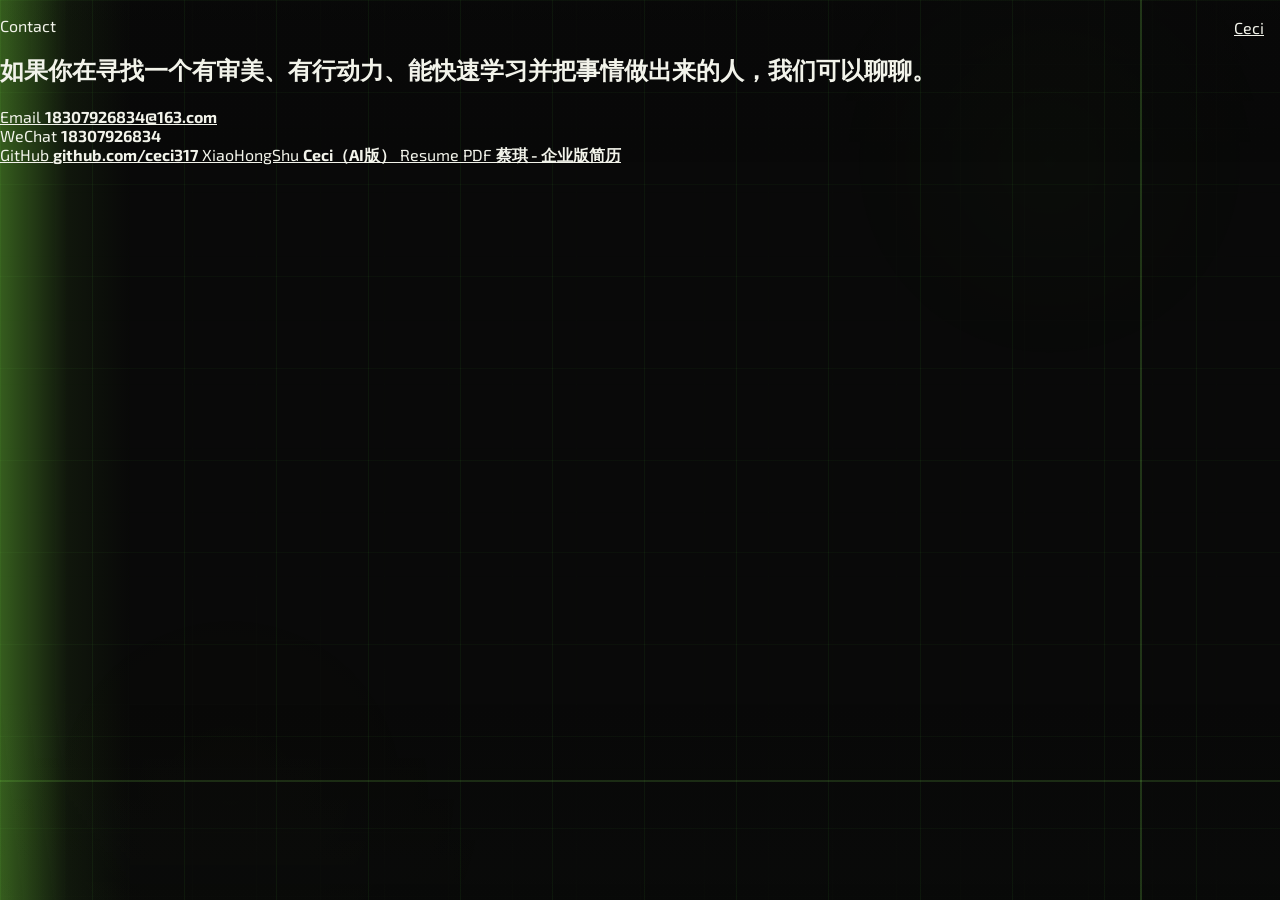
==== contact.html @ 03aebc3f "Launch refreshed portfolio experience" ====
<!doctype html>
<html lang="zh-CN">
  <head>
    <meta charset="UTF-8" />
    <meta name="viewport" content="width=device-width, initial-scale=1.0" />
    <title>Ceci | Contact</title>
    <link rel="stylesheet" href="style.css" />
  </head>
  <body data-page="contact">
    <div class="page-shell">
      <header class="site-header">
        <a class="brand" href="index.html">Ceci</a>
        <nav class="site-nav">
          <a href="index.html">我是谁？</a>
          <a href="ai-builder.html">AI Builder</a>
          <a href="becoming.html">我是如何成为我？</a>
          <a href="beyond-ai.html">AI之外</a>
          <a href="contact.html">认识一下</a>
        </nav>
      </header>

      <main>
        <section class="contact-hero" data-reveal>
          <p class="section-kicker">Contact</p>
          <h1>如果你在寻找一个有审美、有行动力、能快速学习并把事情做出来的人，我们可以聊聊。</h1>
        </section>

        <section class="contact-grid">
          <a class="contact-tile" href="mailto:18307926834@163.com" data-reveal>
            <span>Email</span>
            <strong>18307926834@163.com</strong>
          </a>
          <article class="contact-tile" data-reveal>
            <span>WeChat</span>
            <strong>18307926834</strong>
          </article>
          <a class="contact-tile" href="https://github.com/ceci317" target="_blank" rel="noreferrer" data-reveal>
            <span>GitHub</span>
            <strong>github.com/ceci317</strong>
          </a>
          <a class="contact-tile" href="https://www.xiaohongshu.com/user/profile/5db38bb500000000010081aa" target="_blank" rel="noreferrer" data-reveal>
            <span>XiaoHongShu</span>
            <strong>Ceci（AI版）</strong>
          </a>
          <a class="contact-tile" href="assets/ceci-resume.pdf" target="_blank" rel="noreferrer" data-reveal>
            <span>Resume PDF</span>
            <strong>蔡琪 - 企业版简历</strong>
          </a>
        </section>
      </main>
    </div>
    <script src="script.js"></script>
  </body>
</html>
---- style.css ----
@import url("https://fonts.googleapis.com/css2?family=Exo+2:wght@400;500;600;700;800&family=IBM+Plex+Mono:wght@400;500;600&display=swap");

:root {
  --bg: #090909;
  --panel: #0e0e0e;
  --text: #f2f3ea;
  --muted: rgba(242, 243, 234, 0.78);
  --line: #c4ff45;
  --line-soft: rgba(196, 255, 69, 0.2);
  --line-bright: #8dff5f;
  --shadow: 0 0 18px rgba(196, 255, 69, 0.5);
  --radius: 18px;
}

* {
  box-sizing: border-box;
}

html {
  scroll-behavior: smooth;
}

body {
  position: relative;
  margin: 0;
  background: var(--bg);
  color: var(--text);
  font-family: "Exo 2", "PingFang SC", "Microsoft YaHei", sans-serif;
  overflow-x: hidden;
}

body::before,
body::after {
  content: "";
  position: fixed;
  inset: 0;
  pointer-events: none;
}

body::before {
  z-index: 0;
  background:
    linear-gradient(180deg, rgba(255, 255, 255, 0.015), transparent 18%, transparent 82%, rgba(255, 255, 255, 0.015)),
    linear-gradient(90deg, rgba(141, 255, 95, 0.035) 1px, transparent 1px),
    linear-gradient(rgba(141, 255, 95, 0.02) 1px, transparent 1px),
    radial-gradient(circle at 82% 18%, rgba(141, 255, 95, 0.08), transparent 18%),
    radial-gradient(circle at 18% 88%, rgba(244, 255, 93, 0.04), transparent 20%);
  background-size: 100% 100%, 64px 64px, 64px 64px, 100% 100%, 100% 100%;
  opacity: 0.42;
}

body::after {
  z-index: 1;
  background-image:
    radial-gradient(rgba(255, 255, 255, 0.05) 0.7px, transparent 0.7px),
    radial-gradient(rgba(141, 255, 95, 0.04) 0.7px, transparent 0.7px);
  background-position: 0 0, 14px 14px;
  background-size: 18px 18px, 22px 22px;
  opacity: 0.08;
  mix-blend-mode: screen;
}

body.is-home-page::before {
  opacity: 0.26;
}

body.is-home-page::after {
  opacity: 0.08;
}

body.is-home-page.three-ready::before {
  opacity: 0.12;
}

body.is-home-page.three-ready::after {
  opacity: 0.04;
}

a {
  color: inherit;
}

.page-shell {
  position: relative;
  z-index: 3;
}

.page-shell::before,
.page-shell::after {
  content: "";
  position: fixed;
  inset: 0;
  z-index: 0;
  pointer-events: none;
  opacity: 0;
  transition: opacity 300ms ease;
}

body.is-home-page .page-shell::before {
  opacity: 1;
  background:
    linear-gradient(90deg, rgba(96, 255, 67, 0.055) 0 1px, transparent 1px),
    linear-gradient(rgba(96, 255, 67, 0.035) 0 1px, transparent 1px),
    linear-gradient(180deg, rgba(8, 14, 8, 0.02), transparent 20%, transparent 78%, rgba(10, 18, 10, 0.12));
  background-size: 92px 92px, 92px 92px, 100% 100%;
  background-position: 0 0, 0 0, 0 0;
  mix-blend-mode: screen;
  animation: hudGridDrift 18s linear infinite;
}

body.is-home-page .page-shell::after {
  opacity: 1;
  background:
    linear-gradient(180deg, transparent 0%, rgba(180, 255, 94, 0.16) 48%, transparent 56%),
    linear-gradient(90deg, rgba(140, 255, 70, 0.34), rgba(140, 255, 70, 0.06) 28%, transparent 55%),
    linear-gradient(90deg, transparent calc(100% - 140px), rgba(142, 255, 92, 0.18) calc(100% - 140px), rgba(142, 255, 92, 0.18) calc(100% - 138px), transparent calc(100% - 138px)),
    linear-gradient(180deg, transparent calc(100% - 120px), rgba(142, 255, 92, 0.14) calc(100% - 120px), rgba(142, 255, 92, 0.14) calc(100% - 118px), transparent calc(100% - 118px));
  background-size: 100% 220px, 240px 100%, 100% 100%, 100% 100%;
  background-repeat: no-repeat;
  background-position: 0 -240px, 0 0, 0 0, 0 0;
  mix-blend-mode: screen;
  animation: hudSweep 7.5s linear infinite;
}

.page-shell > * {
  position: relative;
  z-index: 1;
}

.three-hero-bg {
  position: fixed;
  inset: 0;
  z-index: 1;
  pointer-events: none;
  opacity: 0;
  visibility: hidden;
  transition: opacity 300ms ease, visibility 300ms ease;
  overflow: hidden;
}

body.is-home-page .three-hero-bg {
  opacity: 1;
  visibility: visible;
}

.three-hero-bg::before,
.three-hero-bg::after {
  content: "";
  position: absolute;
  inset: 0;
  pointer-events: none;
  z-index: 3;
}

.three-hero-bg::before {
  background:
    radial-gradient(58% 42% at 74% 90%, rgba(112, 255, 53, 0.62), transparent 56%),
    radial-gradient(44% 34% at 88% 82%, rgba(253, 245, 83, 0.74), transparent 52%),
    radial-gradient(38% 26% at 61% 74%, rgba(87, 255, 81, 0.34), transparent 58%),
    radial-gradient(22% 18% at 78% 66%, rgba(240, 255, 107, 0.24), transparent 56%);
  filter: blur(78px) saturate(115%);
  opacity: 1;
  transform-origin: 76% 78%;
  animation: liquidVeilA 14s ease-in-out infinite alternate;
}

.three-hero-bg::after {
  background:
    radial-gradient(74% 50% at 84% 98%, rgba(109, 255, 0, 0.18), transparent 56%),
    linear-gradient(180deg, rgba(0, 0, 0, 0.01), transparent 18%, transparent 68%, rgba(0, 0, 0, 0.09)),
    linear-gradient(180deg, rgba(12, 38, 8, 0) 56%, rgba(23, 62, 10, 0.22) 100%);
  filter: blur(30px);
  opacity: 0.92;
  transform-origin: 82% 86%;
  animation: liquidVeilB 18s ease-in-out infinite;
}

.three-hero-bg canvas {
  display: block;
  width: 100%;
  height: 100%;
  position: relative;
  z-index: 1;
  opacity: 0.92;
}

.ambient-glow-stage,
.trail-canvas {
  position: fixed;
  inset: 0;
  pointer-events: none;
}

.ambient-glow-stage {
  z-index: 2;
  overflow: hidden;
  opacity: 0;
  visibility: hidden;
  transition: opacity 300ms ease, visibility 300ms ease;
}

body.is-home-page .ambient-glow-stage {
  opacity: 1;
  visibility: visible;
}

.glow-blob {
  position: absolute;
  z-index: 10;
  border-radius: 44% 56% 61% 39% / 42% 37% 63% 58%;
  filter: blur(138px);
  mix-blend-mode: screen;
  will-change: transform, opacity;
}

.yellow-blob {
  right: 2%;
  bottom: -6%;
  width: 38rem;
  height: 28rem;
  background:
    radial-gradient(circle at 50% 50%,
      rgba(255, 248, 84, 0.94) 0%,
      rgba(216, 255, 42, 0.78) 28%,
      rgba(216, 255, 42, 0.3) 54%,
      rgba(216, 255, 42, 0) 78%);
  opacity: 0.92;
  animation: liquidFlowYellow 16s ease-in-out infinite, blobMorph 11s ease-in-out infinite alternate;
}

.green-blob {
  right: 4%;
  bottom: -16%;
  width: 60rem;
  height: 42rem;
  background:
    radial-gradient(circle at 50% 50%,
      rgba(61, 255, 70, 0.98) 0%,
      rgba(90, 255, 69, 0.82) 26%,
      rgba(90, 255, 69, 0.34) 54%,
      rgba(99, 255, 59, 0) 80%);
  opacity: 0.94;
  animation: liquidFlowGreen 18s ease-in-out infinite, blobMorph 13s ease-in-out infinite alternate-reverse;
}

.trail-canvas {
  z-index: 12;
}

.site-header {
  position: fixed;
  top: 0;
  left: 0;
  right: 0;
  z-index: 50;
  display: flex;
  align-items: flex-start;
  justify-content: flex-end;
  padding: 18px 16px 0;
  pointer-events: none;
}

.section-label,
.section-close,
.project-index,
.timeline-meta,
.card-tag,
.site-nav,
.hero-role,
.contact-listing p,
.terminal-line,
.terminal-input-row {
  font-family: "IBM Plex Mono", monospace;
}

.menu-button {
  pointer-events: auto;
  display: inline-flex;
  flex-direction: column;
  gap: 5px;
  width: 40px;
  height: 40px;
  padding: 0;
  border: 0;
  background: transparent;
  cursor: pointer;
}

.menu-button span {
  display: block;
  width: 24px;
  height: 3px;
  margin-left: auto;
  background: var(--line-bright);
  box-shadow: var(--shadow);
}

.site-nav {
  position: fixed;
  top: 72px;
  right: 16px;
  display: flex;
  flex-direction: column;
  gap: 12px;
  min-width: 210px;
  padding: 18px 20px;
  border: 1px solid rgba(196, 255, 69, 0.2);
  background: rgba(4, 4, 4, 0.94);
  box-shadow: 0 0 30px rgba(196, 255, 69, 0.08);
  backdrop-filter: blur(18px);
  opacity: 0;
  pointer-events: none;
  transform: translateY(-8px);
  transition: opacity 180ms ease, transform 180ms ease;
}

.site-nav.is-open {
  opacity: 1;
  pointer-events: auto;
  transform: translateY(0);
}

.site-nav a {
  color: var(--muted);
  text-decoration: none;
  font-size: 0.95rem;
}

.site-nav a:hover,
.site-nav a.is-active {
  color: var(--line);
}

main {
  width: 100%;
}

.panel {
  position: relative;
  min-height: auto;
  padding: 88px 24px 28px;
}

.hero-panel {
  display: block;
  max-width: 980px;
  min-height: 100vh;
  padding-top: 18vh;
  padding-bottom: 10vh;
}

.hero-panel::before {
  content: "";
  position: absolute;
  inset: 6vh -8vw 4vh -4vw;
  z-index: 0;
  pointer-events: none;
  background:
    repeating-linear-gradient(
      180deg,
      rgba(141, 255, 95, 0.02) 0,
      rgba(141, 255, 95, 0.02) 1px,
      transparent 1px,
      transparent 7px
    ),
    linear-gradient(115deg, rgba(141, 255, 95, 0.05), transparent 24%, transparent 76%, rgba(244, 255, 93, 0.035)),
    radial-gradient(circle at 78% 24%, rgba(141, 255, 95, 0.08), transparent 22%);
  opacity: 0.38;
  mask-image: radial-gradient(circle at center, black 58%, transparent 92%);
}

.hero-copy {
  position: relative;
  z-index: 20;
  max-width: 780px;
}

.hero-stage {
  display: none !important;
}

.hero-copy h1 {
  margin: 0;
  color: #f4ff5d;
  font-weight: 500;
  text-shadow:
    0 0 8px rgba(244, 255, 93, 0.78),
    0 0 18px rgba(244, 255, 93, 0.42),
    0 0 44px rgba(196, 255, 69, 0.14);
  font-size: clamp(4rem, 8vw, 7rem);
  letter-spacing: -0.045em;
  line-height: 0.92;
}

.hero-role {
  display: inline-flex;
  align-items: center;
  gap: 0;
  margin: 18px 0 0;
  min-height: 1.8em;
  color: #33ff33;
  font-size: clamp(0.92rem, 1.16vw, 1.08rem);
  line-height: 1.6;
  letter-spacing: 0.09em;
  text-transform: uppercase;
  text-shadow:
    0 0 10px rgba(51, 255, 51, 0.16),
    0 0 20px rgba(51, 255, 51, 0.08);
}

.hero-role-code {
  display: inline;
}

.hero-role-cursor {
  display: inline-block;
  min-width: 0.8em;
  margin-left: 0.08em;
  color: #33ff33;
  text-shadow: 0 0 10px rgba(51, 255, 51, 0.5);
  animation: blink 0.5s steps(1) infinite;
}

.hero-role-cursor::before {
  content: "█";
}

.hero-intro {
  max-width: 700px;
  margin-top: 22px;
  font-size: clamp(0.9rem, 1.04vw, 1rem);
  line-height: 2;
  color: rgba(242, 243, 234, 0.78);
}

.hero-intro p {
  margin: 0 0 18px;
}

.hero-actions {
  display: flex;
  flex-wrap: wrap;
  gap: 16px;
  margin-top: 28px;
}

.cta {
  display: inline-flex;
  align-items: center;
  justify-content: center;
  min-width: 170px;
  padding: 13px 20px;
  border-radius: 14px;
  font-size: 0.98rem;
  font-weight: 700;
  text-decoration: none;
  border: 1px solid var(--line);
  transition: box-shadow 180ms ease, transform 180ms ease, background-color 180ms ease, color 180ms ease, border-color 180ms ease;
}

.cta:hover {
  transform: translateY(-1px);
  box-shadow:
    0 0 10px rgba(244, 255, 93, 0.32),
    0 0 24px rgba(244, 255, 93, 0.18),
    0 0 42px rgba(125, 255, 83, 0.12);
}

.cta.primary {
  color: #101010;
  background: #f4ff5d;
  box-shadow:
    0 0 10px rgba(244, 255, 93, 0.34),
    0 0 30px rgba(244, 255, 93, 0.18);
}

.cta.secondary {
  color: #f4ff5d;
  background: transparent;
  border-color: rgba(244, 255, 93, 0.7);
}

.hero-stage {
  position: relative;
  min-height: 540px;
}

.hero-screen {
  position: relative;
  isolation: isolate;
  width: min(100%, 880px);
  height: min(66vw, 540px);
  margin-left: auto;
  border: 1px solid rgba(196, 255, 69, 0.12);
  border-radius: 10px;
  overflow: hidden;
  --hx: 68%;
  --hy: 62%;
  background: linear-gradient(180deg, rgba(9, 9, 9, 0.9), rgba(14, 14, 14, 0.95));
}

.hero-screen::before {
  content: "";
  position: absolute;
  inset: 0;
  z-index: 4;
  background:
    radial-gradient(circle 240px at var(--hx) calc(var(--hy) + 6%), rgba(125, 255, 83, 0.28), transparent 56%),
    radial-gradient(circle 180px at calc(var(--hx) + 12%) calc(var(--hy) + 12%), rgba(244, 255, 93, 0.24), transparent 54%),
    radial-gradient(circle 320px at 36% 84%, rgba(125, 255, 83, 0.1), transparent 52%);
  pointer-events: none;
}

.hero-screen::after {
  content: "";
  position: absolute;
  z-index: 4;
  width: 320px;
  height: 52px;
  right: 15%;
  top: 33%;
  border-radius: 999px;
  background: linear-gradient(90deg, rgba(244, 255, 93, 0), rgba(244, 255, 93, 0.9) 26%, rgba(244, 255, 93, 0.02) 80%);
  filter: blur(3px);
  transform: rotate(12deg);
  opacity: 0.92;
  animation: swooshFloat 5.5s ease-in-out infinite;
  pointer-events: none;
}

.hero-grid {
  position: absolute;
  inset: 0;
  z-index: 5;
  background-image:
    linear-gradient(rgba(196, 255, 69, 0.03) 1px, transparent 1px),
    linear-gradient(90deg, rgba(196, 255, 69, 0.03) 1px, transparent 1px);
  background-size: 48px 48px;
  pointer-events: none;
}

.hero-glow {
  position: absolute;
  z-index: 4;
  border-radius: 50%;
  filter: blur(84px);
  pointer-events: none;
}

.glow-a {
  width: 560px;
  height: 560px;
  left: 6%;
  bottom: -180px;
  background: rgba(132, 255, 65, 0.32);
  animation: driftHero 8s ease-in-out infinite;
}

.glow-b {
  width: 320px;
  height: 320px;
  right: 18%;
  bottom: 22px;
  background: rgba(196, 255, 69, 0.22);
  animation: driftHero 10s ease-in-out infinite reverse;
}

.glow-c {
  width: 220px;
  height: 220px;
  right: 8%;
  bottom: -10px;
  background: rgba(234, 255, 87, 0.18);
  animation: driftHero 9s ease-in-out infinite;
}

.hero-orbit,
.hero-swoosh,
.hero-pointer-trail {
  position: absolute;
  pointer-events: none;
}

.hero-orbit {
  border-radius: 50%;
  border: 1px solid rgba(234, 255, 87, 0.18);
  filter: blur(0.2px);
}

.orbit-a {
  width: 420px;
  height: 420px;
  right: 4%;
  bottom: -80px;
  opacity: 0.3;
}

.orbit-b {
  width: 280px;
  height: 280px;
  right: 14%;
  bottom: 24px;
  opacity: 0.22;
}

.hero-swoosh {
  width: 220px;
  height: 30px;
  right: 20%;
  top: 60%;
  border-radius: 999px;
  background: linear-gradient(90deg, rgba(125, 255, 83, 0), rgba(125, 255, 83, 0.82) 30%, rgba(125, 255, 83, 0));
  filter: blur(6px);
  transform: rotate(-24deg);
  box-shadow: 0 0 24px rgba(125, 255, 83, 0.22);
  animation: swooshFloat2 6.2s ease-in-out infinite;
}

.hero-pointer-trail {
  width: 170px;
  height: 170px;
  border-radius: 50%;
  background: radial-gradient(circle, rgba(244, 255, 93, 0.2), rgba(125, 255, 83, 0.12) 36%, transparent 70%);
  filter: blur(10px);
  opacity: 0;
  transform: translate(-50%, -50%);
  transition: left 120ms ease, top 120ms ease, opacity 180ms ease;
}

.hero-pulse {
  position: absolute;
  width: 26px;
  height: 26px;
  border-radius: 50%;
  border: 1px solid rgba(234, 255, 87, 0.65);
  background: radial-gradient(circle, rgba(234, 255, 87, 0.18), transparent 70%);
  transform: translate(-50%, -50%);
  animation: pulseClick 700ms ease-out forwards;
  pointer-events: none;
}

.content-panel,
.projects-panel,
.experience-panel {
  display: flex;
  flex-direction: column;
}

.section-label,
.section-close {
  color: var(--line);
  text-shadow: var(--shadow);
  font-size: clamp(2rem, 3vw, 2.9rem);
  font-weight: 600;
}

.section-intro {
  max-width: 760px;
  margin: 2px 0 22px;
  color: rgba(242, 243, 234, 0.7);
  font-size: 0.98rem;
  line-height: 1.72;
}

.section-label {
  margin-bottom: 18px;
}

.section-close {
  margin-top: auto;
}

.about-layout,
.experience-layout {
  display: grid;
  gap: 18px;
}

.about-layout {
  grid-template-columns: repeat(2, minmax(0, 1fr));
  align-items: stretch;
}

.info-card,
.screen-shell,
.skills-panel,
.mini-terminal,
.contact-listing {
  position: relative;
  overflow: hidden;
  border: 1px solid rgba(196, 255, 69, 0.12);
  background:
    linear-gradient(180deg, rgba(18, 20, 18, 0.74), rgba(7, 8, 7, 0.88)),
    rgba(10, 10, 10, 0.72);
  box-shadow:
    0 0 0 1px rgba(196, 255, 69, 0.025) inset,
    0 18px 48px rgba(0, 0, 0, 0.3),
    0 0 28px rgba(122, 255, 82, 0.035);
  backdrop-filter: blur(16px) saturate(108%);
  -webkit-backdrop-filter: blur(16px) saturate(108%);
  transform: translateY(0);
  transition:
    transform 260ms ease,
    border-color 260ms ease,
    box-shadow 260ms ease,
    background 260ms ease;
}

.info-card::before,
.screen-shell::before,
.skills-panel::before,
.mini-terminal::before,
.contact-listing::before,
.info-card::after,
.screen-shell::after,
.skills-panel::after,
.mini-terminal::after,
.contact-listing::after {
  content: "";
  position: absolute;
  inset: 0;
  pointer-events: none;
}

.info-card {
  padding: 22px;
  border-radius: var(--radius);
}

.info-card::before,
.screen-shell::before,
.skills-panel::before,
.mini-terminal::before,
.contact-listing::before {
  inset: 1px;
  border-radius: inherit;
  background:
    linear-gradient(135deg, rgba(255, 255, 255, 0.05), transparent 22%, transparent 68%, rgba(179, 255, 94, 0.028) 100%),
    radial-gradient(circle at 18% 14%, rgba(255, 255, 255, 0.04), transparent 22%),
    radial-gradient(circle at 82% 82%, rgba(106, 255, 84, 0.065), transparent 30%);
  opacity: 0.78;
}

.info-card::after,
.screen-shell::after,
.skills-panel::after,
.mini-terminal::after,
.contact-listing::after {
  inset: auto -14% -24% 26%;
  height: 58%;
  border-radius: 50%;
  background:
    radial-gradient(circle, rgba(114, 255, 0, 0.09) 0%, rgba(114, 255, 0, 0.055) 30%, rgba(114, 255, 0, 0) 72%);
  filter: blur(40px);
  opacity: 0.5;
  transform: translate3d(0, 0, 0) scale(1);
  animation: glassDrift 11s ease-in-out infinite alternate;
}

.info-card:hover,
.screen-shell:hover,
.skills-panel:hover,
.mini-terminal:hover,
.contact-listing:hover {
  transform: translateY(-4px);
  border-color: rgba(196, 255, 69, 0.16);
  box-shadow:
    0 0 0 1px rgba(196, 255, 69, 0.045) inset,
    0 22px 54px rgba(0, 0, 0, 0.34),
    0 0 34px rgba(122, 255, 82, 0.055);
}

.info-card:hover::after,
.screen-shell:hover::after,
.skills-panel:hover::after,
.mini-terminal:hover::after,
.contact-listing:hover::after {
  opacity: 0.68;
  transform: translate3d(-2%, -2%, 0) scale(1.05);
}

.info-card h2,
.project-text h2,
.timeline-item h3,
.experience-subsection h3,
.about-block h3 {
  margin: 0 0 14px;
  color: var(--text);
  font-size: clamp(1.5rem, 2vw, 2rem);
}

.info-list {
  display: grid;
  gap: 16px;
  margin: 0;
}

.info-list div {
  margin-bottom: 4px;
}

.info-list dt {
  color: var(--line);
  margin-bottom: 6px;
}

.info-list dd,
.info-card p,
.project-text p,
.timeline-item p,
.experience-subsection li,
.contact-intro {
  margin: 0;
  color: var(--muted);
  line-height: 1.75;
  font-size: 0.97rem;
}

.info-list dd + dd {
  margin-top: 6px;
}

.tag-cloud-static {
  display: flex;
  flex-wrap: wrap;
  gap: 10px;
  margin-top: 18px;
}

.tag-cloud-static span,
.radar-tags span {
  display: inline-flex;
  align-items: center;
  padding: 8px 12px;
  border: 1px solid rgba(196, 255, 69, 0.2);
  border-radius: 999px;
  color: var(--line);
  background: rgba(196, 255, 69, 0.04);
}

.info-card-primary {
  min-height: 100%;
}

.info-card-secondary {
  display: flex;
  flex-direction: column;
}

.about-matrix {
  display: grid;
  grid-template-columns: repeat(2, minmax(0, 1fr));
  gap: 14px;
}

.about-block {
  min-height: 100%;
  padding: 16px 16px 14px;
  border: 1px solid rgba(196, 255, 69, 0.1);
  border-radius: 16px;
  background:
    linear-gradient(180deg, rgba(14, 18, 14, 0.78), rgba(7, 7, 7, 0.88)),
    rgba(10, 10, 10, 0.72);
}

.about-block h3 {
  margin-bottom: 10px;
  font-size: 1.06rem;
  color: var(--line-bright);
}

.about-block-full {
  grid-column: 1 / -1;
}

.about-bullet-list {
  display: grid;
  gap: 8px;
  margin: 0;
  padding-left: 18px;
}

.about-bullet-list li {
  color: var(--muted);
  line-height: 1.65;
  font-size: 0.93rem;
}

.about-bullet-list-compact {
  gap: 6px;
}

.projects-layout {
  display: grid;
  grid-template-columns: minmax(0, 1fr) minmax(360px, 42vw);
  gap: 24px;
  align-items: start;
}

.projects-copy {
  display: grid;
  gap: 14px;
}

.project-text {
  padding: 18px 18px 16px;
  border-left: 2px solid rgba(196, 255, 69, 0.12);
  border-radius: 0 14px 14px 0;
  opacity: 0.52;
  scroll-margin-top: 120px;
  transition: opacity 220ms ease, border-color 220ms ease, transform 220ms ease, background-color 220ms ease;
}

.project-text.is-active {
  opacity: 1;
  border-color: var(--line);
  transform: translateX(6px);
  background: linear-gradient(90deg, rgba(196, 255, 69, 0.08), rgba(196, 255, 69, 0.02) 55%, transparent);
}

.project-index {
  display: block;
  color: var(--line);
  margin-bottom: 10px;
}

.project-text h3 {
  margin: 8px 0 12px;
  color: var(--line-bright);
  font-size: 1.16rem;
}

.project-actions {
  margin-top: 14px;
}

.project-link {
  display: inline-flex;
  align-items: center;
  justify-content: center;
  min-width: 132px;
  padding: 9px 14px;
  border: 1px solid rgba(196, 255, 69, 0.28);
  border-radius: 999px;
  color: var(--line);
  text-decoration: none;
  font-size: 0.88rem;
  letter-spacing: 0.04em;
  transition: transform 180ms ease, box-shadow 180ms ease, border-color 180ms ease, background-color 180ms ease;
}

.project-link:hover {
  transform: translateY(-1px);
  border-color: rgba(244, 255, 93, 0.7);
  background: rgba(196, 255, 69, 0.08);
  box-shadow: 0 0 18px rgba(196, 255, 69, 0.16);
}

.projects-visual {
  position: sticky;
  top: 96px;
}

.screen-shell {
  padding: 14px;
  border-radius: 14px;
  box-shadow: 0 18px 42px rgba(0, 0, 0, 0.3);
}

.screen-bar {
  display: flex;
  gap: 7px;
  padding: 4px 0 12px;
}

.screen-bar span,
.terminal-header span {
  width: 10px;
  height: 10px;
  border-radius: 50%;
  background: rgba(196, 255, 69, 0.55);
  box-shadow: 0 0 10px rgba(196, 255, 69, 0.32);
}

.screen-stage {
  position: relative;
  aspect-ratio: 1.2 / 1;
  border-radius: 10px;
  overflow: hidden;
  background: #080808;
}

.screen-stage::after {
  content: "";
  position: absolute;
  inset: 0;
  background:
    linear-gradient(180deg, rgba(255, 255, 255, 0.02), transparent 18%, transparent 82%, rgba(255, 255, 255, 0.02)),
    linear-gradient(rgba(196, 255, 69, 0.02) 1px, transparent 1px);
  background-size: 100% 100%, 100% 4px;
  pointer-events: none;
}

.project-video {
  position: absolute;
  inset: 0;
  width: 100%;
  height: 100%;
  object-fit: cover;
  opacity: 0;
  pointer-events: none;
  transition: opacity 320ms ease;
}

.project-video.is-visible {
  opacity: 1;
  pointer-events: auto;
  cursor: pointer;
}

.placeholder-video {
  display: flex;
  align-items: center;
  justify-content: center;
  padding: 22px;
  text-align: center;
}

.placeholder-video strong {
  display: block;
  margin-bottom: 10px;
  color: var(--line);
  font-size: 1.5rem;
}

.showcase-board {
  width: 100%;
  height: 100%;
}

.eatwhat-board {
  display: grid;
  grid-template-columns: 0.92fr 1fr;
  grid-template-rows: 1fr 1fr;
  gap: 14px;
}

.phone-shot {
  position: relative;
  border-radius: 24px;
  padding: 20px;
  background: linear-gradient(180deg, #ffffff, #f4f4f1);
  color: #151515;
  box-shadow: 0 16px 40px rgba(0, 0, 0, 0.16);
  overflow: hidden;
}

.phone-slideshow {
  padding: 0;
  background: #f8f8f6;
}

.slide {
  position: absolute;
  inset: 0;
  width: 100%;
  height: 100%;
  object-fit: cover;
  opacity: 0;
  transition: opacity 420ms ease;
}

.slide.is-visible {
  opacity: 1;
}

.phone-home {
  grid-row: 1 / span 2;
}

.phone-home strong {
  color: #111;
  font-size: 2rem;
  margin: 0;
}

.phone-home p,
.phone-map p,
.account-card p {
  color: rgba(21, 21, 21, 0.68);
  line-height: 1.6;
}

.phone-home button {
  border: 0;
  border-radius: 999px;
  padding: 16px 18px;
  font: inherit;
  font-weight: 700;
  background: #111;
  color: #fff;
}

.shot-title {
  margin: 0 0 12px;
  font-weight: 800;
  color: #111;
}

.shot-chip-row,
.shot-budget-row,
.account-stats {
  display: flex;
  flex-wrap: wrap;
  gap: 10px;
}

.shot-chip-row span,
.shot-budget-row span,
.account-stats span {
  display: inline-flex;
  align-items: center;
  justify-content: center;
  min-height: 40px;
  padding: 10px 14px;
  border-radius: 999px;
  background: #f0f0f0;
}

.shot-chip-row .active,
.shot-budget-row .active {
  background: #111;
  color: #fff;
}

.shot-input {
  margin-top: 14px;
  padding: 14px 16px;
  border-radius: 18px;
  border: 1px solid rgba(0, 0, 0, 0.08);
}

.phone-map {
  text-align: left;
  background: #f8f8f6;
}

.slideshow-caption {
  position: absolute;
  left: 16px;
  right: 16px;
  bottom: 16px;
  z-index: 2;
  padding: 14px 16px;
  border-radius: 18px;
  background: rgba(255, 255, 255, 0.88);
  box-shadow: 0 12px 30px rgba(0, 0, 0, 0.12);
}

.account-board {
  display: grid;
  place-items: center;
}

.account-card {
  width: min(100%, 420px);
  padding: 28px;
  border-radius: 24px;
  background: linear-gradient(180deg, #ffffff, #f3f3f0);
  color: #111;
  box-shadow: 0 18px 46px rgba(0, 0, 0, 0.16);
  text-align: left;
}

.account-card-image {
  position: relative;
  padding: 0;
  overflow: hidden;
}

.account-card-image img {
  display: block;
  width: 100%;
  height: 100%;
  min-height: 420px;
  object-fit: cover;
}

.account-overlay {
  position: absolute;
  left: 18px;
  right: 18px;
  bottom: 18px;
  padding: 16px 18px;
  border-radius: 18px;
  background: rgba(0, 0, 0, 0.58);
  backdrop-filter: blur(10px);
}

.account-overlay strong {
  color: #fff;
}

.account-overlay p {
  margin: 8px 0 0;
  color: rgba(255, 255, 255, 0.84);
}

.account-card strong {
  display: block;
  margin-bottom: 10px;
  font-size: 2rem;
  color: #111;
}

.account-stats {
  margin-top: 18px;
}

.account-stats span {
  background: rgba(17, 17, 17, 0.06);
  color: #111;
}

.experience-layout {
  grid-template-columns: minmax(0, 1.15fr) minmax(250px, 0.82fr);
  gap: 22px;
}

.timeline-column {
  position: relative;
  padding-left: 18px;
}

.timeline-column::before {
  content: "";
  position: absolute;
  left: 4px;
  top: 10px;
  bottom: 12px;
  width: 2px;
  background: linear-gradient(180deg, rgba(196, 255, 69, 0.75), rgba(196, 255, 69, 0.08));
}

.timeline-item {
  position: relative;
  padding: 0 0 22px 22px;
}

.timeline-item h3 {
  margin-bottom: 8px;
  font-size: 1.16rem;
}

.timeline-dot {
  position: absolute;
  top: 6px;
  left: -1px;
  width: 12px;
  height: 12px;
  border-radius: 50%;
  background: var(--line);
  box-shadow: 0 0 14px rgba(196, 255, 69, 0.7);
}

.timeline-meta {
  color: var(--line);
  margin-bottom: 8px;
  font-size: 0.84rem;
}

.timeline-points {
  display: grid;
  gap: 8px;
  margin: 0;
  padding-left: 18px;
}

.timeline-points li {
  color: rgba(242, 243, 234, 0.76);
  line-height: 1.62;
  font-size: 0.9rem;
}

.skills-panel {
  position: sticky;
  top: 96px;
  padding: 20px;
  border-radius: var(--radius);
}

.radar-shell {
  position: relative;
  min-height: 420px;
  border-radius: 18px;
  overflow: hidden;
  background:
    radial-gradient(circle at center, rgba(141, 255, 95, 0.08), transparent 35%),
    linear-gradient(180deg, rgba(12, 12, 12, 0.92), rgba(6, 6, 6, 0.96));
}

.radar-grid {
  position: absolute;
  inset: 0;
  background:
    radial-gradient(circle, transparent 18%, rgba(196, 255, 69, 0.1) 18.5%, transparent 19%, transparent 34%, rgba(196, 255, 69, 0.1) 34.5%, transparent 35%, transparent 49%, rgba(196, 255, 69, 0.1) 49.5%, transparent 50%),
    linear-gradient(rgba(196, 255, 69, 0.08) 1px, transparent 1px),
    linear-gradient(90deg, rgba(196, 255, 69, 0.08) 1px, transparent 1px);
  background-size: 100% 100%, 68px 68px, 68px 68px;
}

.radar-pulse {
  position: absolute;
  inset: 14% 14%;
  border-radius: 50%;
  border: 1px solid rgba(196, 255, 69, 0.28);
  box-shadow: 0 0 24px rgba(196, 255, 69, 0.18);
  animation: pulse 3.6s ease-in-out infinite;
}

.radar-tags {
  position: absolute;
  inset: 0;
}

.radar-tags span {
  position: absolute;
  font-size: 0.88rem;
}

.radar-tags span:nth-child(1) { top: 16%; left: 10%; }
.radar-tags span:nth-child(2) { top: 10%; right: 14%; }
.radar-tags span:nth-child(3) { top: 36%; right: 8%; }
.radar-tags span:nth-child(4) { bottom: 16%; right: 15%; }
.radar-tags span:nth-child(5) { bottom: 8%; left: 18%; }
.radar-tags span:nth-child(6) { top: 46%; left: 4%; }
.radar-tags span:nth-child(7) { top: 28%; left: 26%; }
.radar-tags span:nth-child(8) { bottom: 30%; left: 30%; }

.quote-panel {
  min-height: 100vh;
  display: grid;
  place-items: center;
  padding-top: 84px;
  padding-bottom: 28px;
  overflow: hidden;
}

.quote-stage {
  position: relative;
  width: min(100%, 1320px);
  padding: 4vh 3vw 3vh;
  text-align: center;
}

.quote-lines {
  display: grid;
  gap: clamp(10px, 1.4vw, 18px);
  justify-items: center;
}

.quote-line {
  display: flex;
  flex-wrap: nowrap;
  justify-content: center;
  min-height: 1em;
  margin: 0;
  font-size: clamp(2.75rem, 7vw, 6rem);
  line-height: 0.92;
  letter-spacing: 0.055em;
  white-space: nowrap;
}

.quote-char {
  display: inline-block;
  color: #f6f85d;
  text-shadow:
    0 0 10px rgba(246, 248, 93, 0.72),
    0 0 28px rgba(246, 248, 93, 0.3),
    0 0 54px rgba(172, 255, 86, 0.16);
  animation: quotePopIn 240ms cubic-bezier(0.2, 0.9, 0.2, 1) forwards;
}

.quote-char-space {
  width: 0.42em;
}

.quote-char-strong {
  font-weight: 800;
}

.quote-mark {
  position: absolute;
  color: #8dff5f;
  font-size: clamp(4rem, 6.6vw, 6rem);
  line-height: 1;
  text-shadow:
    0 0 12px rgba(141, 255, 95, 0.8),
    0 0 28px rgba(141, 255, 95, 0.3);
}

.quote-mark-open {
  top: 14%;
  left: 2%;
}

.quote-mark-close {
  right: 2%;
  bottom: 26%;
}

.quote-credit {
  margin: 22px 0 0;
  color: rgba(255, 255, 255, 0.82);
  font-size: 0.98rem;
  letter-spacing: 0.05em;
}

@media (min-width: 1081px) {
  .content-panel,
  .projects-panel,
  .experience-panel,
  .contact-panel {
    min-height: 100vh;
  }

  .about-layout,
  .projects-layout,
  .experience-layout {
    min-height: calc(100vh - 190px);
  }

  .projects-copy,
  .timeline-column {
    max-height: calc(100vh - 220px);
    overflow: auto;
    padding-right: 10px;
    scrollbar-width: thin;
    scrollbar-color: rgba(196, 255, 69, 0.35) transparent;
  }

  .projects-copy::-webkit-scrollbar,
  .timeline-column::-webkit-scrollbar {
    width: 6px;
  }

  .projects-copy::-webkit-scrollbar-thumb,
  .timeline-column::-webkit-scrollbar-thumb {
    background: rgba(196, 255, 69, 0.3);
    border-radius: 999px;
  }

  .projects-visual,
  .skills-panel {
    max-height: calc(100vh - 220px);
  }

  .screen-stage {
    height: min(54vh, 560px);
    aspect-ratio: auto;
  }

  .contact-panel .polaroid-wall {
    margin-top: 0;
    gap: 16px;
  }

  .contact-panel .polaroid-card {
    height: 280px;
  }

  .contact-panel .mini-terminal,
  .contact-panel .contact-listing {
    margin-top: 16px;
  }
}

.contact-panel {
  min-height: 100vh;
}

.contact-intro {
  max-width: 720px;
  margin: 8px 0 24px;
}

.polaroid-wall {
  display: grid;
  grid-template-columns: repeat(3, minmax(0, 1fr));
  gap: 22px;
  margin-top: 10px;
}

.polaroid-card {
  height: 360px;
  perspective: 1200px;
}

.polaroid-inner {
  position: relative;
  width: 100%;
  height: 100%;
  transform-style: preserve-3d;
  transition: transform 600ms ease;
}

.polaroid-card:hover .polaroid-inner {
  transform: rotateY(180deg) rotateZ(-2deg);
}

.polaroid-card:nth-child(1) {
  transform: rotate(-2deg);
}

.polaroid-card:nth-child(2) {
  transform: translateY(18px) rotate(1.5deg);
}

.polaroid-card:nth-child(3) {
  transform: rotate(-1deg);
}

.polaroid-face {
  position: absolute;
  inset: 0;
  padding: 20px;
  border-radius: 10px;
  backface-visibility: hidden;
  border: 1px solid rgba(255, 255, 255, 0.14);
  background: #f2efe8;
  color: #1a1a1a;
  box-shadow: 0 20px 40px rgba(0, 0, 0, 0.32);
}

.polaroid-front {
  display: flex;
  flex-direction: column;
  justify-content: flex-end;
  gap: 8px;
  padding-bottom: 20px;
}

.polaroid-photo {
  position: absolute;
  inset: 18px 18px 82px;
  overflow: hidden;
  border-radius: 6px;
  background-position: center;
  background-size: cover;
  background-repeat: no-repeat;
  box-shadow: inset 0 0 0 1px rgba(0, 0, 0, 0.06);
}

.polaroid-front strong {
  font-size: 1.4rem;
  position: relative;
  z-index: 1;
}

.polaroid-front small {
  color: rgba(26, 26, 26, 0.65);
  position: relative;
  z-index: 1;
}

.front-voice {
  background: #f5f0ea;
}

.front-energy {
  background: #f5f0ea;
}

.front-thinker {
  background: #f5f0ea;
}

.front-voice .polaroid-photo {
  background-image: url("assets/podcast-logo.jpg");
}

.front-energy .polaroid-photo {
  background-image: url("assets/sports-photo.jpeg");
}

.front-thinker .polaroid-photo {
  background-image: url("assets/portfolio-cover-real.jpg");
}

.polaroid-back {
  transform: rotateY(180deg);
  display: flex;
  flex-direction: column;
  justify-content: center;
  gap: 14px;
  font-size: 1rem;
  line-height: 1.7;
}

.polaroid-back .card-tag {
  color: #58703a;
}

.mini-terminal {
  margin-top: 28px;
  border-radius: 14px;
  overflow: hidden;
}

.terminal-header {
  display: flex;
  gap: 8px;
  padding: 12px 14px;
  background: rgba(196, 255, 69, 0.04);
}

.terminal-body {
  padding: 16px;
}

.terminal-line {
  margin: 0 0 14px;
  color: var(--muted);
  line-height: 1.6;
}

.terminal-line code {
  color: var(--line);
}

.terminal-input-row {
  display: grid;
  grid-template-columns: auto 1fr;
  gap: 10px;
  align-items: center;
  color: var(--line);
}

.terminal-input-row input {
  width: 100%;
  border: 0;
  outline: none;
  background: transparent;
  color: var(--text);
  font: inherit;
}

.podcast-player {
  position: fixed;
  inset: 0;
  z-index: 80;
  display: grid;
  place-items: center;
  background: rgba(0, 0, 0, 0.55);
}

.podcast-player[hidden] {
  display: none !important;
}

.player-card {
  width: min(92vw, 420px);
  padding: 22px;
  border-radius: 18px;
  border: 1px solid rgba(196, 255, 69, 0.18);
  background: #0d0d0d;
  box-shadow: 0 0 40px rgba(196, 255, 69, 0.12);
}

.player-card p,
.player-card a {
  color: var(--text);
}

.player-copy {
  margin: 12px 0 16px;
  color: var(--muted);
  line-height: 1.7;
}

.player-card a {
  display: inline-flex;
  align-items: center;
  justify-content: center;
  min-width: 180px;
  padding: 12px 16px;
  border-radius: 12px;
  border: 1px solid rgba(196, 255, 69, 0.24);
  color: var(--line);
  text-decoration: none;
}

.player-close {
  float: right;
  border: 0;
  background: transparent;
  color: var(--line);
  font-size: 1.5rem;
  cursor: pointer;
}

.contact-listing {
  margin-top: 24px;
  padding: 18px 20px;
  border-radius: 14px;
}

.contact-lower-row {
  display: grid;
  grid-template-columns: minmax(320px, 1.2fr) auto;
  gap: 16px;
  align-items: center;
  margin-top: 24px;
}

.contact-lower-row .mini-terminal,
.contact-lower-row .contact-listing {
  margin-top: 0;
}

.contact-title {
  margin: 0 0 10px;
  color: var(--text);
  line-height: 1.6;
  font-size: 0.9rem;
}

.contact-listing a {
  color: var(--line);
  text-decoration: none;
}

.contact-icon-grid {
  display: flex;
  flex-wrap: nowrap;
  gap: 12px;
  align-items: center;
}

.contact-icon-link {
  display: flex;
  appearance: none;
  border: 0;
  flex-direction: row;
  align-items: center;
  justify-content: center;
  gap: 0;
  width: 56px;
  height: 56px;
  padding: 0;
  border-radius: 16px;
  background: rgba(196, 255, 69, 0.08);
  color: var(--line);
  text-decoration: none;
  cursor: pointer;
  position: relative;
  transition: transform 180ms ease, box-shadow 180ms ease, background-color 180ms ease, border-color 180ms ease;
}

.contact-icon-link:hover {
  transform: translateY(-1px);
  background: rgba(196, 255, 69, 0.12);
  box-shadow:
    0 6px 16px rgba(0, 0, 0, 0.18),
    0 0 18px rgba(196, 255, 69, 0.14);
}

.contact-icon-link::after {
  content: attr(data-tooltip);
  position: absolute;
  left: 50%;
  bottom: calc(100% + 8px);
  transform: translateX(-50%) translateY(4px);
  padding: 4px 8px;
  border-radius: 999px;
  background: rgba(4, 4, 4, 0.94);
  color: rgba(242, 243, 234, 0.84);
  font-family: "IBM Plex Mono", monospace;
  font-size: 0.66rem;
  letter-spacing: 0.04em;
  white-space: nowrap;
  opacity: 0;
  pointer-events: none;
  transition: opacity 140ms ease, transform 140ms ease;
}

.contact-icon-link:hover::after {
  opacity: 1;
  transform: translateX(-50%) translateY(0);
}

.contact-icon {
  display: inline-flex;
  align-items: center;
  justify-content: center;
  width: 100%;
  height: 100%;
  border-radius: inherit;
  background: rgba(20, 26, 20, 0.72);
  box-shadow:
    inset 0 0 0 1px rgba(196, 255, 69, 0.08),
    0 0 12px rgba(196, 255, 69, 0.06);
}

.contact-icon svg {
  width: 26px;
  height: 26px;
}

.contact-icon-link-xhs .contact-icon svg {
  width: 34px;
  height: 34px;
}

.contact-card-modal {
  position: fixed;
  inset: 0;
  z-index: 80;
  display: grid;
  place-items: center;
  background: rgba(0, 0, 0, 0.55);
}

.contact-card-modal[hidden] {
  display: none !important;
}

.contact-card-sheet {
  width: min(92vw, 360px);
  padding: 22px;
  border-radius: 18px;
  border: 1px solid rgba(196, 255, 69, 0.18);
  background: #0d0d0d;
  box-shadow: 0 0 40px rgba(196, 255, 69, 0.12);
}

.contact-card-title {
  margin: 0 0 12px;
  color: var(--text);
  font-size: 1rem;
}

.contact-card-qr {
  display: block;
  width: min(100%, 276px);
  margin: 0 auto 14px;
  border-radius: 16px;
  object-fit: cover;
  box-shadow: 0 12px 28px rgba(0, 0, 0, 0.24);
}

.contact-card-copy {
  margin: 0 0 10px;
  color: var(--muted);
  line-height: 1.7;
}

.contact-card-copy strong,
.contact-card-copy a {
  color: var(--line);
}

.medal-rain {
  pointer-events: none;
  position: fixed;
  inset: 0;
  z-index: 70;
  overflow: hidden;
}

.drop {
  position: absolute;
  top: -10vh;
  font-size: 2rem;
  animation: fall 2.8s linear forwards;
}

[data-reveal] {
  opacity: 0;
  transform: translateY(22px);
  transition: opacity 650ms ease, transform 650ms ease;
}

[data-reveal].is-visible {
  opacity: 1;
  transform: translateY(0);
}

@keyframes pulse {
  0%, 100% { transform: scale(0.92); opacity: 0.55; }
  50% { transform: scale(1); opacity: 1; }
}

@keyframes blink {
  0%, 49% { opacity: 1; }
  50%, 100% { opacity: 0; }
}

@keyframes driftHero {
  0%, 100% { transform: translate3d(0, 0, 0); }
  50% { transform: translate3d(26px, -18px, 0); }
}

@keyframes liquidFlowYellow {
  0% {
    transform: translate3d(0%, 0%, 0) rotate(0deg) scale(1);
    opacity: 0.76;
  }
  20% {
    transform: translate3d(-6%, 4%, 0) rotate(12deg) scale(1.08);
    opacity: 0.88;
  }
  35% {
    transform: translate3d(-10%, 8%, 0) rotate(24deg) scale(0.98);
    opacity: 0.72;
  }
  50% {
    transform: translate3d(5%, 10%, 0) rotate(45deg) scale(0.9);
    opacity: 0.9;
  }
  68% {
    transform: translate3d(8%, 4%, 0) rotate(68deg) scale(1.04);
    opacity: 0.78;
  }
  82% {
    transform: translate3d(2%, -2%, 0) rotate(36deg) scale(1.12);
    opacity: 0.84;
  }
  100% {
    transform: translate3d(0%, 0%, 0) rotate(0deg) scale(1);
    opacity: 0.76;
  }
}

@keyframes liquidFlowGreen {
  0% {
    transform: translate3d(0%, 0%, 0) rotate(0deg) scale(1);
    opacity: 0.68;
  }
  18% {
    transform: translate3d(4%, -3%, 0) rotate(-10deg) scale(1.06);
    opacity: 0.78;
  }
  34% {
    transform: translate3d(-3%, -7%, 0) rotate(-22deg) scale(0.94);
    opacity: 0.88;
  }
  50% {
    transform: translate3d(-8%, -10%, 0) rotate(-38deg) scale(1.1);
    opacity: 0.72;
  }
  66% {
    transform: translate3d(-2%, -4%, 0) rotate(-58deg) scale(0.92);
    opacity: 0.9;
  }
  84% {
    transform: translate3d(5%, 2%, 0) rotate(-28deg) scale(1.05);
    opacity: 0.76;
  }
  100% {
    transform: translate3d(0%, 0%, 0) rotate(0deg) scale(1);
    opacity: 0.68;
  }
}

@keyframes blobMorph {
  0% {
    border-radius: 42% 58% 64% 36% / 40% 36% 64% 60%;
  }
  50% {
    border-radius: 58% 42% 48% 52% / 62% 38% 46% 54%;
  }
  100% {
    border-radius: 36% 64% 52% 48% / 44% 58% 42% 56%;
  }
}

@keyframes liquidVeilA {
  0% {
    transform: translate3d(0, 0, 0) scale(1) rotate(0deg);
  }
  50% {
    transform: translate3d(-2%, 2%, 0) scale(1.06) rotate(-4deg);
  }
  100% {
    transform: translate3d(3%, -1%, 0) scale(0.97) rotate(3deg);
  }
}

@keyframes liquidVeilB {
  0% {
    transform: translate3d(0, 0, 0) scale(1) rotate(0deg);
  }
  35% {
    transform: translate3d(2%, -2%, 0) scale(1.03) rotate(2deg);
  }
  70% {
    transform: translate3d(-1%, 1%, 0) scale(0.98) rotate(-3deg);
  }
  100% {
    transform: translate3d(1%, 0, 0) scale(1.04) rotate(1deg);
  }
}

@keyframes hudGridDrift {
  0% {
    background-position: 0 0, 0 0, 0 0;
  }
  100% {
    background-position: 92px 0, 0 92px, 0 0;
  }
}

@keyframes hudSweep {
  0% {
    background-position: 0 -240px, 0 0, 0 0, 0 0;
  }
  100% {
    background-position: 0 calc(100% + 240px), 0 0, 0 0, 0 0;
  }
}

@keyframes glassDrift {
  0% {
    transform: translate3d(0, 0, 0) scale(1);
  }
  50% {
    transform: translate3d(-3%, -2%, 0) scale(1.04);
  }
  100% {
    transform: translate3d(2%, 2%, 0) scale(0.98);
  }
}

@keyframes swooshFloat {
  0%, 100% { transform: rotate(13deg) translate3d(0, 0, 0); opacity: 0.9; }
  50% { transform: rotate(8deg) translate3d(20px, -10px, 0); opacity: 0.65; }
}

@keyframes swooshFloat2 {
  0%, 100% { transform: rotate(-24deg) translate3d(0, 0, 0); opacity: 0.58; }
  50% { transform: rotate(-18deg) translate3d(-18px, 10px, 0); opacity: 0.9; }
}

@keyframes pulseClick {
  0% {
    opacity: 0.95;
    transform: translate(-50%, -50%) scale(0.5);
  }
  100% {
    opacity: 0;
    transform: translate(-50%, -50%) scale(4.6);
  }
}

@keyframes fall {
  to {
    transform: translateY(120vh) rotate(360deg);
    opacity: 0;
  }
}

@keyframes quotePopIn {
  0% {
    opacity: 0;
    transform: translateY(24px) scale(0.9);
  }

  100% {
    opacity: 1;
    transform: translateY(0) scale(1);
  }
}

@media (max-width: 1080px) {
  .hero-panel,
  .projects-layout,
  .experience-layout,
  .about-layout,
  .polaroid-wall {
    grid-template-columns: 1fr;
  }

  .projects-visual,
  .skills-panel {
    position: relative;
    top: auto;
  }

  .hero-stage {
    min-height: 380px;
  }

  .hero-screen {
    height: 380px;
    margin-left: 0;
  }

  .eatwhat-board {
    grid-template-columns: 1fr;
    grid-template-rows: auto;
  }

  .about-matrix {
    grid-template-columns: 1fr;
  }

  .about-block-full {
    grid-column: auto;
  }

  .phone-home {
    grid-row: auto;
  }

  .quote-panel {
    min-height: 64vh;
  }

  .quote-mark-open {
    left: 0;
  }

  .quote-mark-close {
    right: 0;
    bottom: 24%;
  }

}

@media (max-width: 720px) {
  .panel {
    padding: 84px 16px 22px;
  }

  .yellow-blob {
    width: 20rem;
    height: 16rem;
    right: 10%;
    bottom: 12%;
    filter: blur(100px);
  }

  .green-blob {
    width: 30rem;
    height: 24rem;
    right: -8%;
    bottom: -8%;
    filter: blur(110px);
  }

  .site-nav {
    left: 16px;
    right: 16px;
    min-width: auto;
  }

  .contact-icon-grid {
    flex-wrap: wrap;
  }

  .contact-lower-row {
    grid-template-columns: 1fr;
    align-items: stretch;
  }

  .hero-copy h1 {
    font-size: clamp(3.2rem, 18vw, 5.9rem);
  }

  .quote-line {
    font-size: clamp(2rem, 10vw, 3rem);
    letter-spacing: 0.03em;
  }

  .quote-stage {
    padding-top: 4vh;
  }

  .quote-mark {
    font-size: 3rem;
  }

  .quote-mark-open {
    top: 8%;
    left: 0;
  }

  .quote-mark-close {
    right: 0;
    bottom: 30%;
  }

  .hero-screen {
    height: 280px;
  }

  .polaroid-card {
    height: 320px;
  }

  .project-text {
    padding: 16px 14px 14px;
  }

  .timeline-points li,
  .about-bullet-list li,
  .info-list dd {
    font-size: 0.9rem;
  }

  .contact-icon-link {
    width: 48px;
    height: 48px;
  }
}
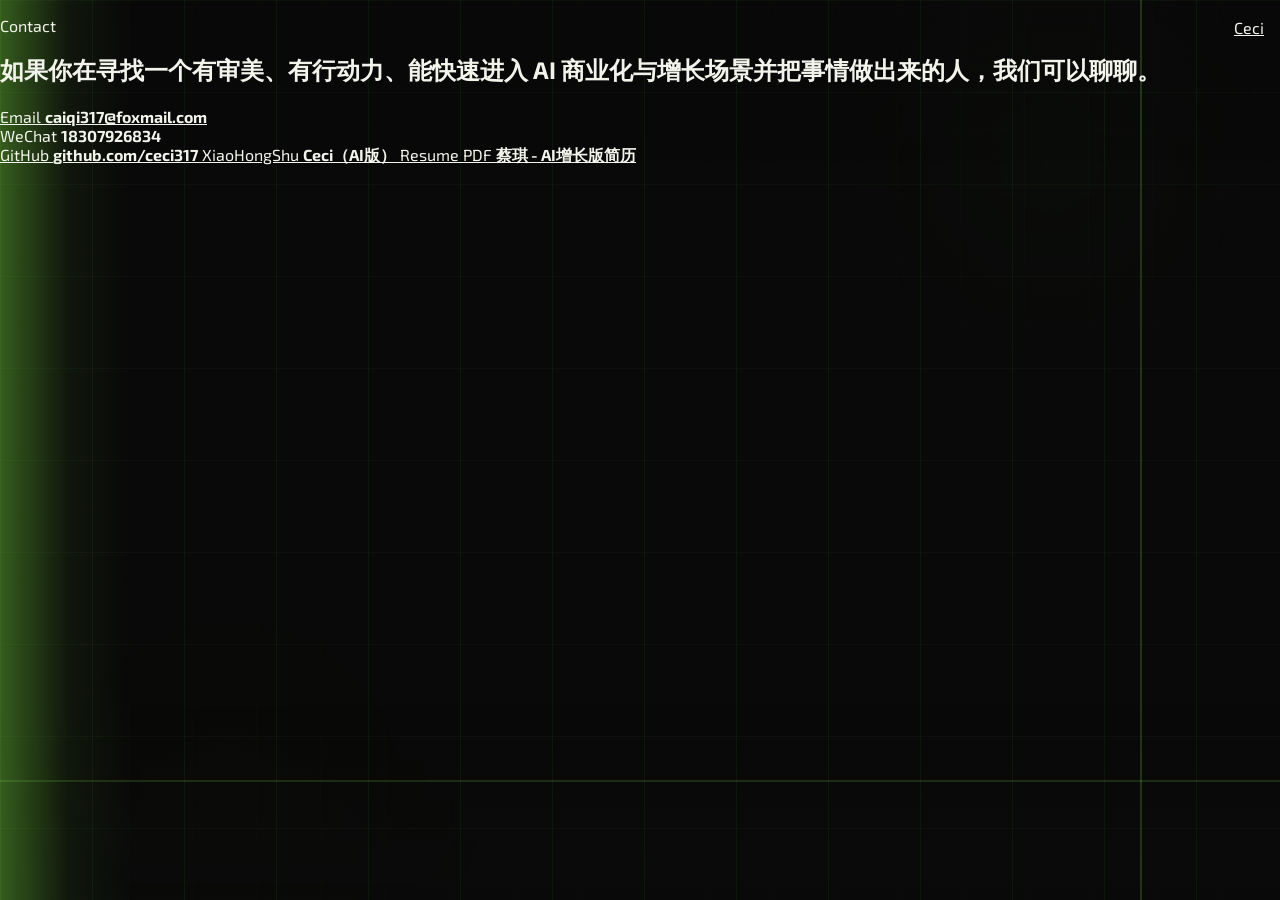
==== commit 4c6c102c: "Sync resume content and update latest PDF link" ====
--- a/contact.html
+++ b/contact.html
@@ -22,13 +22,13 @@
       <main>
         <section class="contact-hero" data-reveal>
           <p class="section-kicker">Contact</p>
-          <h1>如果你在寻找一个有审美、有行动力、能快速学习并把事情做出来的人，我们可以聊聊。</h1>
+          <h1>如果你在寻找一个有审美、有行动力、能快速进入 AI 商业化与增长场景并把事情做出来的人，我们可以聊聊。</h1>
         </section>
 
         <section class="contact-grid">
-          <a class="contact-tile" href="mailto:18307926834@163.com" data-reveal>
+          <a class="contact-tile" href="mailto:caiqi317@foxmail.com" data-reveal>
             <span>Email</span>
-            <strong>18307926834@163.com</strong>
+            <strong>caiqi317@foxmail.com</strong>
           </a>
           <article class="contact-tile" data-reveal>
             <span>WeChat</span>
@@ -42,9 +42,9 @@
             <span>XiaoHongShu</span>
             <strong>Ceci（AI版）</strong>
           </a>
-          <a class="contact-tile" href="assets/ceci-resume.pdf" target="_blank" rel="noreferrer" data-reveal>
+          <a class="contact-tile" href="assets/caiqi-ai-growth-resume.pdf" target="_blank" rel="noreferrer" data-reveal>
             <span>Resume PDF</span>
-            <strong>蔡琪 - 企业版简历</strong>
+            <strong>蔡琪 - AI增长版简历</strong>
           </a>
         </section>
       </main>
--- a/style.css
+++ b/style.css
@@ -1022,7 +1022,7 @@
   display: flex;
   align-items: center;
   justify-content: center;
-  padding: 22px;
+  padding: 0;
   text-align: center;
 }
 
@@ -1160,12 +1160,15 @@
 .account-board {
   display: grid;
   place-items: center;
+  width: 100%;
+  height: 100%;
 }
 
 .account-card {
-  width: min(100%, 420px);
+  width: 100%;
+  height: 100%;
   padding: 28px;
-  border-radius: 24px;
+  border-radius: 0;
   background: linear-gradient(180deg, #ffffff, #f3f3f0);
   color: #111;
   box-shadow: 0 18px 46px rgba(0, 0, 0, 0.16);
@@ -1182,7 +1185,6 @@
   display: block;
   width: 100%;
   height: 100%;
-  min-height: 420px;
   object-fit: cover;
 }
 
@@ -1193,17 +1195,23 @@
   bottom: 18px;
   padding: 16px 18px;
   border-radius: 18px;
-  background: rgba(0, 0, 0, 0.58);
-  backdrop-filter: blur(10px);
-}
-
-.account-overlay strong {
-  color: #fff;
-}
-
-.account-overlay p {
+  background: rgba(8, 10, 8, 0.8);
+  backdrop-filter: blur(14px);
+  -webkit-backdrop-filter: blur(14px);
+  box-shadow: 0 14px 36px rgba(0, 0, 0, 0.3);
+}
+
+.account-card .account-overlay strong {
+  color: #d8ff72;
+  text-shadow:
+    0 0 10px rgba(196, 255, 69, 0.22),
+    0 2px 12px rgba(0, 0, 0, 0.48);
+}
+
+.account-card .account-overlay p {
   margin: 8px 0 0;
-  color: rgba(255, 255, 255, 0.84);
+  color: rgba(246, 255, 218, 0.96);
+  text-shadow: 0 1px 8px rgba(0, 0, 0, 0.34);
 }
 
 .account-card strong {
@@ -1379,6 +1387,28 @@
     0 0 28px rgba(246, 248, 93, 0.3),
     0 0 54px rgba(172, 255, 86, 0.16);
   animation: quotePopIn 240ms cubic-bezier(0.2, 0.9, 0.2, 1) forwards;
+}
+
+.quote-char-erasing {
+  opacity: 0.08;
+  transform: translateY(-0.06em) scale(0.92);
+  filter: blur(2px);
+  transition: opacity 120ms ease, transform 120ms ease, filter 120ms ease;
+}
+
+.quote-char-code {
+  color: #8dff5f;
+  text-shadow:
+    0 0 8px rgba(141, 255, 95, 0.7),
+    0 0 20px rgba(141, 255, 95, 0.24);
+  animation: quoteCodePulse 180ms ease;
+}
+
+.quote-char-swap-in {
+  color: #f6f85d;
+  animation:
+    quotePopIn 240ms cubic-bezier(0.2, 0.9, 0.2, 1) forwards,
+    quoteSwapFlash 320ms ease;
 }
 
 .quote-char-space {
@@ -2072,6 +2102,28 @@
   }
 }
 
+@keyframes quoteCodePulse {
+  0% {
+    transform: translateY(0.1em) scale(0.88);
+    opacity: 0.45;
+  }
+
+  100% {
+    transform: translateY(0) scale(1);
+    opacity: 1;
+  }
+}
+
+@keyframes quoteSwapFlash {
+  0% {
+    filter: brightness(1.7);
+  }
+
+  100% {
+    filter: brightness(1);
+  }
+}
+
 @media (max-width: 1080px) {
   .hero-panel,
   .projects-layout,
